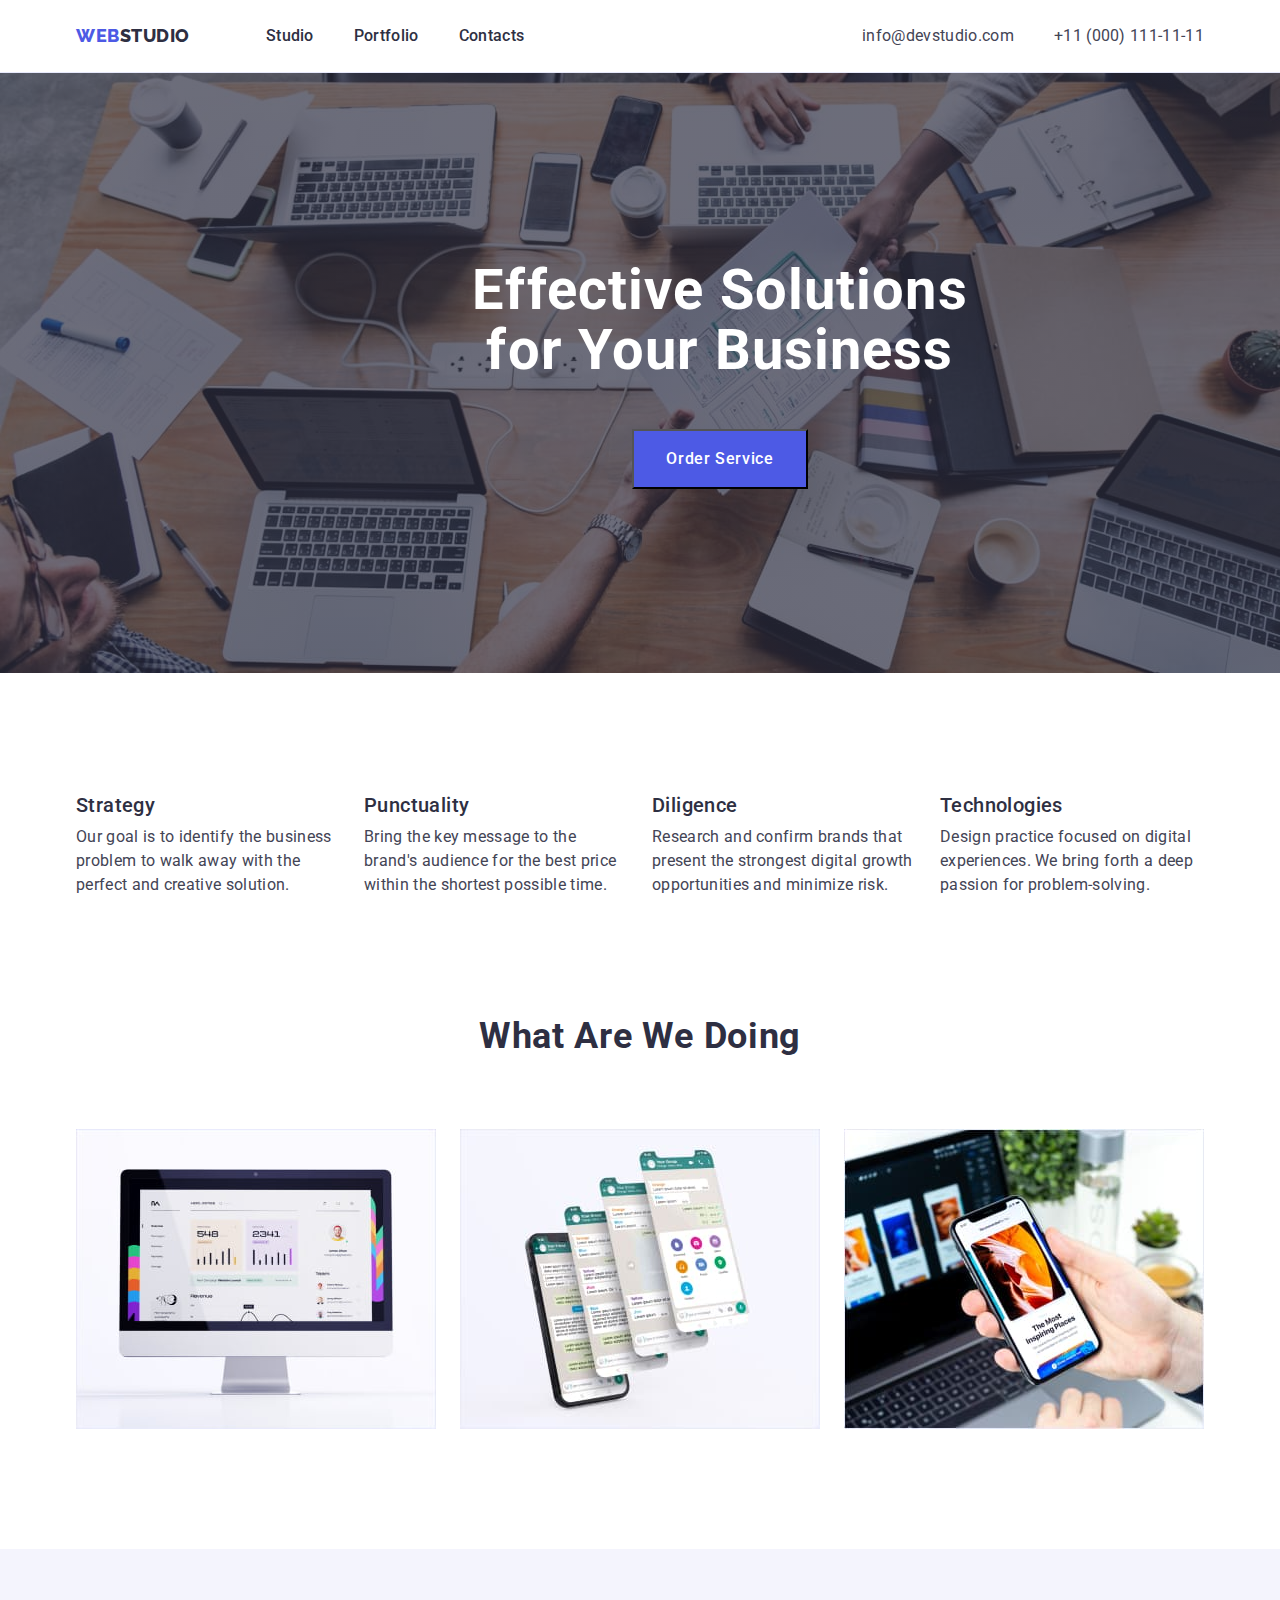
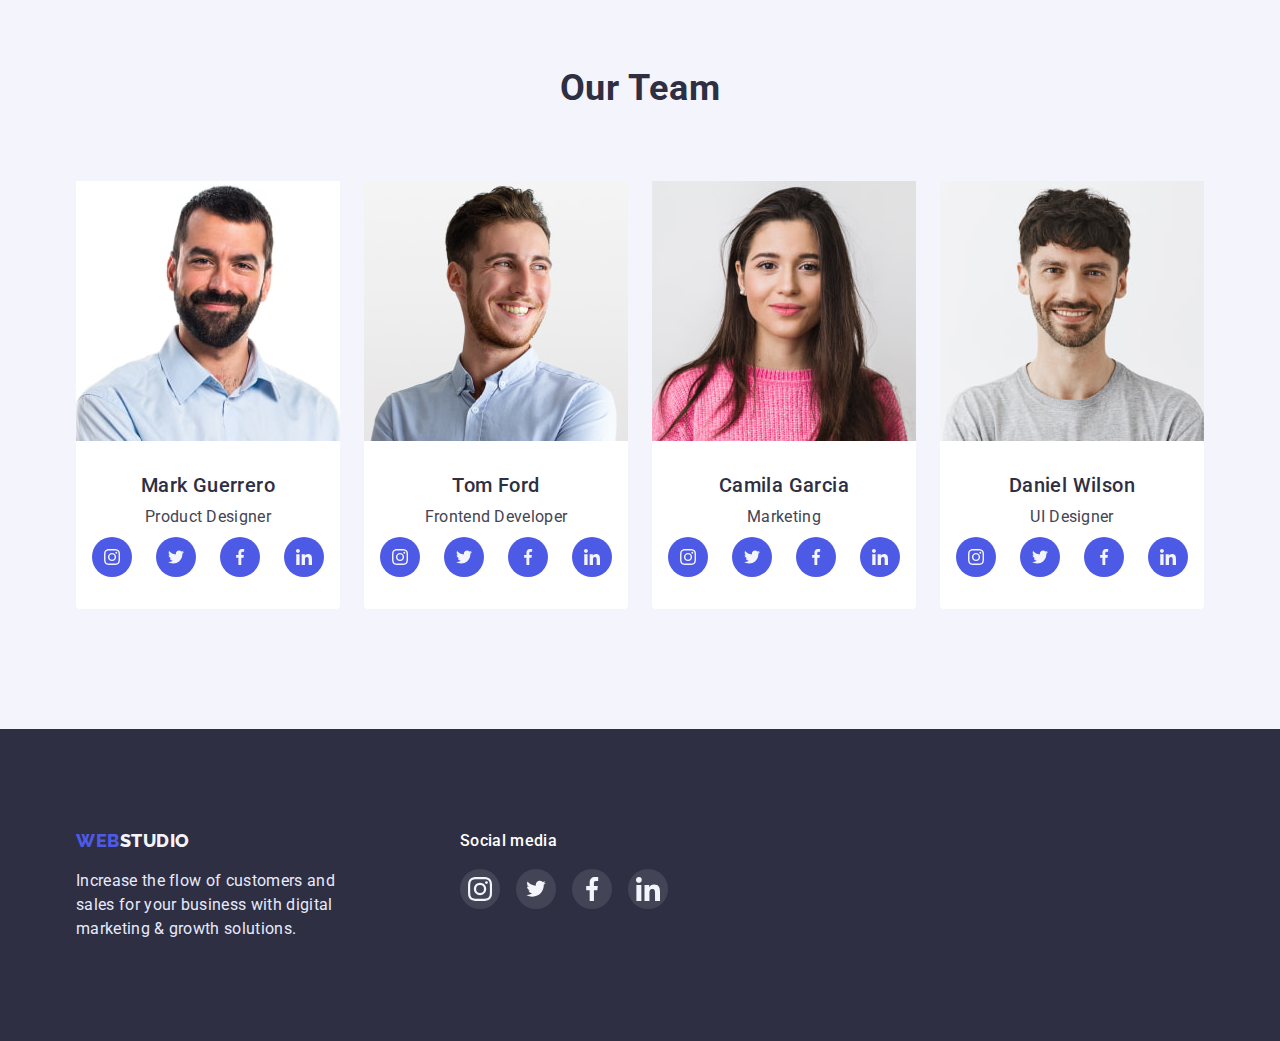
==== index.html @ 703522b2 "Social networks are made" ====
<!DOCTYPE html>
<html lang="en">
<head>
    <meta charset="UTF-8">
    <meta http-equiv="X-UA-Compatible" content="IE=edge">
    <meta name="viewport" content="width=device-width, initial-scale=1.0">
    <title>Web Studio </title>
    <link rel="preconnect" href="https://fonts.googleapis.com">
    <link rel="preconnect" href="https://fonts.gstatic.com" crossorigin>
    <link href="https://fonts.googleapis.com/css2?family=Montserrat:wght@400;700&family=Raleway:wght@800&family=Roboto:wght@400;500;700;900&display=swap" rel="stylesheet">
    <link rel="stylesheet" href="https://cdn.jsdelivr.net/npm/modern-normalize@1.1.0/modern-normalize.min.css">
    <link rel="stylesheet" href="./css/styles.css">
</head>
<body>
    <header class="top-header">
        <div class="container header-container">
        <nav class="top-nav">
        <a class="logo link" href="./index.html"> <span  class="accent">Web</span>Studio</a>
        <ul class="menu list">
            <li class="menu-iten"> <a class="menu-link link" href="./index.html">Studio</a> </li>
            <li class="menu-iten"> <a class="menu-link link" href="./portfolio.html">Portfolio</a> </li>
            <li class="menu-iten"> <a class="menu-link link" href="#">Contacts</a> </li>
        </ul>
       </nav> 
       <address class="contacts">
        <ul class="list contact-list">
            <li class="contact-iten"> <a class="contact-mail link" href="mailto:info@devstudio.com"> info@devstudio.com </a> </li>
            <li class="contact-iten"> <a class="contact-tel link" href="tel:+110001111111"> +11 (000) 111-11-11 </a> </li>
        </ul>
       </address>
       </div>
        
    </header>
    <main>
        <section class="hero">
            <div class="container">
              <h1 class="hero-title"> Effective Solutions for Your Business</h1>
              <button class="hero-button" type="button"> Order Service </button>
            </div>
            
        </section>

        <!-- Якості -->
        <section class="attribute">
            <div class="container">
                <h2 class="visually-hidden title-attribute">Оur Features</h2>
                <ul class="list attribute-list">
                <li class="attribute-iten">
                    <h3 class="title-qualities">Strategy</h3>
                    <p class="description">Our goal is to identify the business problem to walk away with the perfect and creative solution.
                    </p>
                </li>
                <li class="attribute-iten">
                    <h3 class="title-qualities">Punctuality</h3>
                    <p class="description"> Bring the key message to the brand's audience for the best price within the shortest possible time. 
                    </p>
                </li>
                <li class="attribute-iten">
                    <h3 class="title-qualities">Diligence</h3>
                    <p class="description">Research and confirm brands that present the strongest digital growth opportunities and minimize risk. 
                    </p>
                </li>
                <li class="attribute-iten">
                    <h3 class="title-qualities">Technologies</h3>
                    <p class="description">Design practice focused on digital experiences. We bring forth a deep passion for problem-solving. 
                    </p>
                </li>
                </ul> 
            </div>
            
        </section>
        <!-- Приклади робіт -->
        <section class="section">
            <div class="container">
                <h2 class="title-project-team ">What are we doing</h2>
                <ul class="list projects-list">
                  <li class="projects-list-iten">
                    <img src="./images/monitor.jpg" width="360" alt="Versions for computers"> 
                  </li>
                  <li class="projects-list-iten"> 
                    <img src="./images/applications.jpg" width="360" alt="Versions for applications">
                  </li>
                  <li class="projects-list-iten">
                    <img src="./images/phone.jpg" width="360" alt="Versions for mobile phones">
                  </li>
                </ul>
            </div>
        </section>
        <!-- Команда працівників -->
        <section class="our-team section">
            <div class="container">
                <h2 class="title-project-team">Our Team</h2>
                <ul class="list tem-list">
                    <li class="tem-item">
                        <img src="./images/mark.jpg" width="264" alt="Mark worker">
                        <div class="our-team-list">
                        <h3 class="title-qualities">Mark Guerrero</h3>
                        <p class="subtitle"> Product Designer </p>
                        <ul class="tem-soc-list list">
                            <li class="tem-soc-item">
                                <a  href="" class="tem-soc-link link">
                                    <svg class="tem-soc-icon" widht="16" height="16">
                                        <use href="./images/icons-sprite.svg.svg#icon-instagram-2"></use>
                                    </svg>
                                </a></li>
                            <li class="tem-soc-item">
                                <a  href="" class="tem-soc-link link">
                                    <svg class="tem-soc-icon" widht="16" height="16">
                                        <use href="./images/icons-sprite.svg.svg#icon-twitter-1"></use>
                                    </svg>
                                </a></li>
                            <li class="tem-soc-item">
                                <a  href="" class="tem-soc-link link">
                                    <svg class="tem-soc-icon" widht="16" height="16">
                                        <use href="./images/icons-sprite.svg.svg#icon-facebook-1"></use>
                                    </svg>
                                </a></li>
                            <li class="tem-soc-item">
                                <a  href="" class="tem-soc-link link">
                                    <svg class="tem-soc-icon "widht="16" height="16">
                                        <use href="./images/icons-sprite.svg.svg#icon-linkedin-1"></use>
                                    </svg>
                                </a></li>
                        </ul>
                        </div>
                    </li>
                    <li class="tem-item">
                         <img src="./images/tom.jpg" width="264" alt="Tom worker">
                         <div class="our-team-list">
                         <h3 class="title-qualities">Tom Ford</h3>
                         <p class="subtitle">Frontend Developer</p>
                         <ul class="tem-soc-list list">
                            <li class="tem-soc-item">
                                <a  href="" class="tem-soc-link link">
                                    <svg class="tem-soc-icon" widht="16" height="16">
                                        <use href="./images/icons-sprite.svg.svg#icon-instagram-2"></use>
                                    </svg>
                                </a></li>
                            <li class="tem-soc-item">
                                <a  href="" class="tem-soc-link link">
                                    <svg class="tem-soc-icon" widht="16" height="16">
                                        <use href="./images/icons-sprite.svg.svg#icon-twitter-1"></use>
                                    </svg>
                                </a></li>
                            <li class="tem-soc-item">
                                <a  href="" class="tem-soc-link link">
                                    <svg class="tem-soc-icon" widht="16" height="16">
                                        <use href="./images/icons-sprite.svg.svg#icon-facebook-1"></use>
                                    </svg>
                                </a></li>
                            <li class="tem-soc-item">
                                <a  href="" class="tem-soc-link link">
                                    <svg class="tem-soc-icon "widht="16" height="16">
                                        <use href="./images/icons-sprite.svg.svg#icon-linkedin-1"></use>
                                    </svg>
                                </a></li>
                         </ul>
                         </div>
                    </li>
                    <li class="tem-item">
                         <img src="./images/camila.jpg" width="264" alt="Camila worker">
                         <div class="our-team-list">
                         <h3 class="title-qualities">Camila Garcia</h3>
                         <p class="subtitle">Marketing</p>
                         <ul class="tem-soc-list list">
                            <li class="tem-soc-item">
                                <a  href="" class="tem-soc-link link">
                                    <svg class="tem-soc-icon" widht="16" height="16">
                                        <use href="./images/icons-sprite.svg.svg#icon-instagram-2"></use>
                                    </svg>
                                </a></li>
                            <li class="tem-soc-item">
                                <a  href="" class="tem-soc-link link">
                                    <svg class="tem-soc-icon" widht="16" height="16">
                                        <use href="./images/icons-sprite.svg.svg#icon-twitter-1"></use>
                                    </svg>
                                </a></li>
                            <li class="tem-soc-item">
                                <a  href="" class="tem-soc-link link">
                                    <svg class="tem-soc-icon" widht="16" height="16">
                                        <use href="./images/icons-sprite.svg.svg#icon-facebook-1"></use>
                                    </svg>
                                </a></li>
                            <li class="tem-soc-item">
                                <a  href="" class="tem-soc-link link">
                                    <svg class="tem-soc-icon "widht="16" height="16">
                                        <use href="./images/icons-sprite.svg.svg#icon-linkedin-1"></use>
                                    </svg>
                                </a></li>
                         </ul>
                         </div>
                    </li>
                    <li class="tem-item">
                         <img src="./images/daniel.jpg" width="264" alt="Daniel worker">
                         <div class="our-team-list">
                         <h3 class="title-qualities">Daniel Wilson</h3>
                         <p class="subtitle">UI Designer</p>
                         <ul class="tem-soc-list list">
                            <li class="tem-soc-item">
                                <a  href="" class="tem-soc-link link">
                                    <svg class="tem-soc-icon" widht="16" height="16">
                                        <use href="./images/icons-sprite.svg.svg#icon-instagram-2"></use>
                                    </svg>
                                </a></li>
                            <li class="tem-soc-item">
                                <a  href="" class="tem-soc-link link">
                                    <svg class="tem-soc-icon" widht="16" height="16">
                                        <use href="./images/icons-sprite.svg.svg#icon-twitter-1"></use>
                                    </svg>
                                </a></li>
                            <li class="tem-soc-item">
                                <a  href="" class="tem-soc-link link">
                                    <svg class="tem-soc-icon" widht="16" height="16">
                                        <use href="./images/icons-sprite.svg.svg#icon-facebook-1"></use>
                                    </svg>
                                </a></li>
                            <li class="tem-soc-item">
                                <a  href="" class="tem-soc-link link">
                                    <svg class="tem-soc-icon "widht="16" height="16">
                                        <use href="./images/icons-sprite.svg.svg#icon-linkedin-1"></use>
                                    </svg>
                                </a></li>
                         </ul>
                         </div>
                    </li>
                </ul>
            </div>
            
        </section>

    </main>

    <!-- Футер -->

    <footer class="footer">
        <div class="container footer-container">
            <div class="logo-footer-text">
                <a class="logo logo-footer link" href="./index.html"> <span  class="accent">Web</span>Studio</a>
                <p class="description footer-descriptions">Increase the flow of customers and sales for your business with digital marketing & growth solutions.
                </p>
            </div>
            <div class="soc-footer">
                <h3 class="soc-tittle">Social media</h3>
                <ul class="footer-soc-list list">
                    <li class="foter-soc-item">
                        <a href="" class="footer-soc-link link">
                                <svg class="footer-soc-icon" widht="24" height="24">
                                    <use href="./images/icons-sprite.svg.svg#icon-instagram-2"></use>
                                </svg>
                        </a>
                    </li>
                    <li class="foter-soc-item">
                        <a href="" class="footer-soc-link link">
                                <svg class="footer-soc-icon" widht="24" height="19.5">
                                    <use href="./images/icons-sprite.svg.svg#icon-twitter-1"></use>
                                </svg>
                        </a>
                    </li>
                    <li class="foter-soc-item">
                        <a href="" class="footer-soc-link link">
                            <svg class="footer-soc-icon" widht="12" height="24">
                                    <use href="./images/icons-sprite.svg.svg#icon-facebook-1"></use>
                            </svg>
                        </a>
                    </li>
                    <li class="foter-soc-item">
                        <a href="" class="footer-soc-link link">
                            <svg class="footer-soc-icon "widht="24" height="24">
                                    <use href="./images/icons-sprite.svg.svg#icon-linkedin-1"></use>
                            </svg>
                        </a>
                    </li>
                </ul>
            </div>
        </div>
    </footer>


</body>
</html>
---- css/styles.css ----
:root {
  --accent-color: #404BBF; 
  --primery-text-color: #2E2F42;
  --secondary-tex-color: #434455;
}
h1,h2,h3,h4,h5,h6,p {
  margin-top: 0;
  margin-bottom: 0;
}
ul {
  margin-top: 0;
  margin-bottom: 0;
  padding-left: 0;
}
img {
  display: block;
}
.container {
  width: 1158px;
  margin-left: auto ;
  margin-right: auto;
  padding-left: 15px;
  padding-right: 15px;
}
.section {
    padding-top: 120px;
    padding-bottom: 120px;
  }

/* ==============================HEADER==================== */
body {
  font-family: 'Roboto' , sans-serif;
  font-size: 16px;
}
.top-header {
  padding-top: 24px;
  padding-bottom: 24px;
  border-bottom: 1px solid #E7E9FC;
}
.header-container {
  display:flex;
  align-items: center;

}
.top-nav {
  display: flex;
  align-items: center;
}
.menu {
  display: flex;
  align-items: center;
}

.logo {
    font-family: 'Raleway' , sans-serif;
    font-weight: 800;
    font-size: 18px;
    line-height: 1.33;
    letter-spacing: 0.03em;
    text-transform: uppercase;
    color: #2E2F42;
    margin-right: 76px;
}
.accent {
    color: #4D5AE5;
}

.list {
    list-style: none;
}
.link {
    text-decoration: none;
}
.menu-link {
    font-weight: 500;
    line-height: 1.5;
    letter-spacing: 0.02em;
    color: var(--primery-text-color);
}
.menu-link:hover,
.menu-link:focus {
    color: var(--accent-color);
}

.menu-iten:not(:last-child) {
margin-right: 40px;
}
.contacts {
  font-style: normal;
  margin-left: auto;
}
.contact-list {
  display: flex;
}
.contact-mail {
    line-height: 1.5;
    letter-spacing: 0.02em;
    color: var(--secondary-tex-color);
}
.contact-iten:not(:last-child){
  margin-right: 40px;
}

.contact-mail:hover,
.contact-mail:focus {
    color: var(--accent-color);
}
.contact-tel {
    line-height: 1.5;
    letter-spacing: 0.02em;
    color: var(--secondary-tex-color);
}
/* ========================================HERO========================== */

.hero {
    background-image: linear-gradient(rgba(46, 47, 66, 0.7),
    rgba(46, 47, 66, 0.7)), url(../images/hero-bg.jpg);
    width: 1440px;
    height: 600px;
    background-color:#2E2F42;
    text-align: center;
    padding-top: 188px;
    padding-bottom: 188px;
    margin-left: auto ;
    margin-right: auto;
}

.hero-title {
    max-width:500px;
    margin-left: auto;
    margin-right: auto;
    font-weight: 700;
    font-size: 56px;
    line-height: 1.07;
    text-align: center;
    letter-spacing: 0.02em;
    color: #FFFFFF;
    
}
.hero-button {
    min-width: 169px;
    padding-top: 16px;
    padding-bottom: 16px;
    padding-left: 32px;
    padding-right: 32px;
    font-family: 'Roboto' , sans-serif;
    font-weight: 500;
    font-size: 16px;
    line-height: 1.5;    
    letter-spacing: 0.04em;
    color: #FFFFFF;
    background-color: #4D5AE5;
    cursor: pointer ;
    margin-top: 48px;
    
}
.hero-button:hover,
.hero-button:focus {
    background-color: var(--accent-color);
}
/* =================================KOMPONENTS======================= */
.visually-hidden {
    position: absolute;
      white-space: nowrap;
      width: 1px;
      height: 1px;
      overflow: hidden;
      border: 0;
      padding: 0;
      clip: rect(0 0 0 0);
      clip-path: inset(50%);
    margin: -1px;
  }
  .attribute {
    padding-top: 120px;
  }
  .attribute-iten {
      flex-basis: calc((100% - 3*24px)/3); 
  }
  .attribute-list {
    display: flex;
    gap: 24px;
  }
  .title-qualities {
    font-weight: 500;
    font-size: 20px;
    line-height: 1.2;
    letter-spacing: 0.02em;
    color: var(--primery-text-color);
    margin-bottom: 8px;  
  }
  .description {
    line-height: 1.5;
    letter-spacing: 0.02em;
    color: var(--secondary-tex-color);
  }
  .projects-list {
    display: flex;
    flex-wrap: wrap;
    gap: 24px;
    row-gap: 48px;  
  }
  .projects-list-iten {
    flex-basis: calc((100% - 2*24px)/3); 
  }
  .our-team {
    background-color:  #F4F4FD;
  }
  .tem-item {
    flex-basis: calc((100% - 3*24px)/4); 
  }
  .tem-list {
    text-align: center;
    display: flex;
    flex-wrap: wrap;
    gap: 24px;
  }
  .our-team-list {
    border-radius: 0px 0px 4px 4px;
    background-color: #FFFFFF;
    display: flex;
    flex-direction: column;
    padding: 32px 16px;
  }
  .tem-soc-list {
    display: flex;
    justify-content:space-between ;
    gap: 24px;
    margin-top: 8px;
  }
  
  .tem-soc-item {
    width: 40px;
    height: 40px;
    
  }
  .tem-soc-link {
    width: 100%;
    height: 100%;
    display: block;
    border-radius: 50%;
    background-color: #4D5AE5;
    display: flex;
    align-items: center;
    justify-content: center;
  }
  .tem-soc-link:hover, 
  .tem-soc-link:focus {
    background-color: #404BBF;;
  }
  .tem-soc-icon {
    fill: #F4F4FD;
  }

  .title-project-team {
    font-weight: 700;
    font-size: 36px;
    line-height: 1.11;
    text-align: center;
    letter-spacing: 0.02em;
    text-transform: capitalize;
    color: var(--primery-text-color);
    margin-bottom: 72px;
  }
  .projects {
    padding-top: 96px;
    padding-bottom: 120px;
  }
  
  .filter-buttons {
    
    display: flex;
    flex-direction: row;
    justify-content: center;
    align-items: center;
    margin-bottom: 72px;
    
  }
  .filter-button {
    font-family: 'Roboto' , sans-serif;
    font-weight: 500;
    font-size: 16px;
    line-height: 1.5;
    letter-spacing: 0.04em;
    color: #4D5AE5;
    background-color: #F4F4FD;
    cursor: pointer;
    border-radius: 4px;
    padding-left: 24px;
    padding-right: 24px;
    padding-top: 12px;
    padding-bottom: 12px;
    border: 1px solid #E7E9FC;
  }
  
  .filter-button:hover,
  .filter-button:focus {
    background-color: var(--accent-color);
    color: #FFFFFF;
  }
  .filter-buttons-iten {
    margin-right: 24px;
  }
  .project-classification {
    background: #FFFFFF;
    border: 1px solid #E7E9FC;
    border-top-style: none;
    padding: 32px 16px;
  }
 
  .subtitle {
    line-height: 1.5;
    letter-spacing: 0.02em;
    color: var(--secondary-tex-color);
    
  }
  /* ============================FOOTER========================= */
  .footer {
    padding-top: 100px;
    padding-bottom: 100px;
    background-color: #2E2F42;
  }
  .logo-footer {
    color: #F4F4FD;
    margin-right: 0;
  }
  
  .footer-descriptions {
    width: 264px;
    margin-top: 16px;
    color: #E7E9FC;
  }
  .footer-container {
    display: flex;
    gap: 120px;
  }
.soc-tittle {
    font-weight: 500;
    font-size: 16px;
    line-height: 1.5;
    letter-spacing: 0.02em;
    color: #FFFFFF;
    margin-bottom: 16px;
}
.footer-soc-list {
    display: flex;
    justify-content:space-between ;
    gap: 16px;

}
.foter-soc-item {
    width: 40px;
    height: 40px;
}
.footer-soc-link {
    width: 100%;
    height: 100%;
    display: block;
    border-radius: 50%;
    background-color: rgba(255, 255, 255, 0.1);
    display: flex;
    align-items: center;
    justify-content: center;
  }
  .footer-soc-link:hover, 
  .footer-soc-link:focus {
    background-color: #31D0AA;
  }
  .footer-soc-link {
    fill: #F4F4FD;
  }
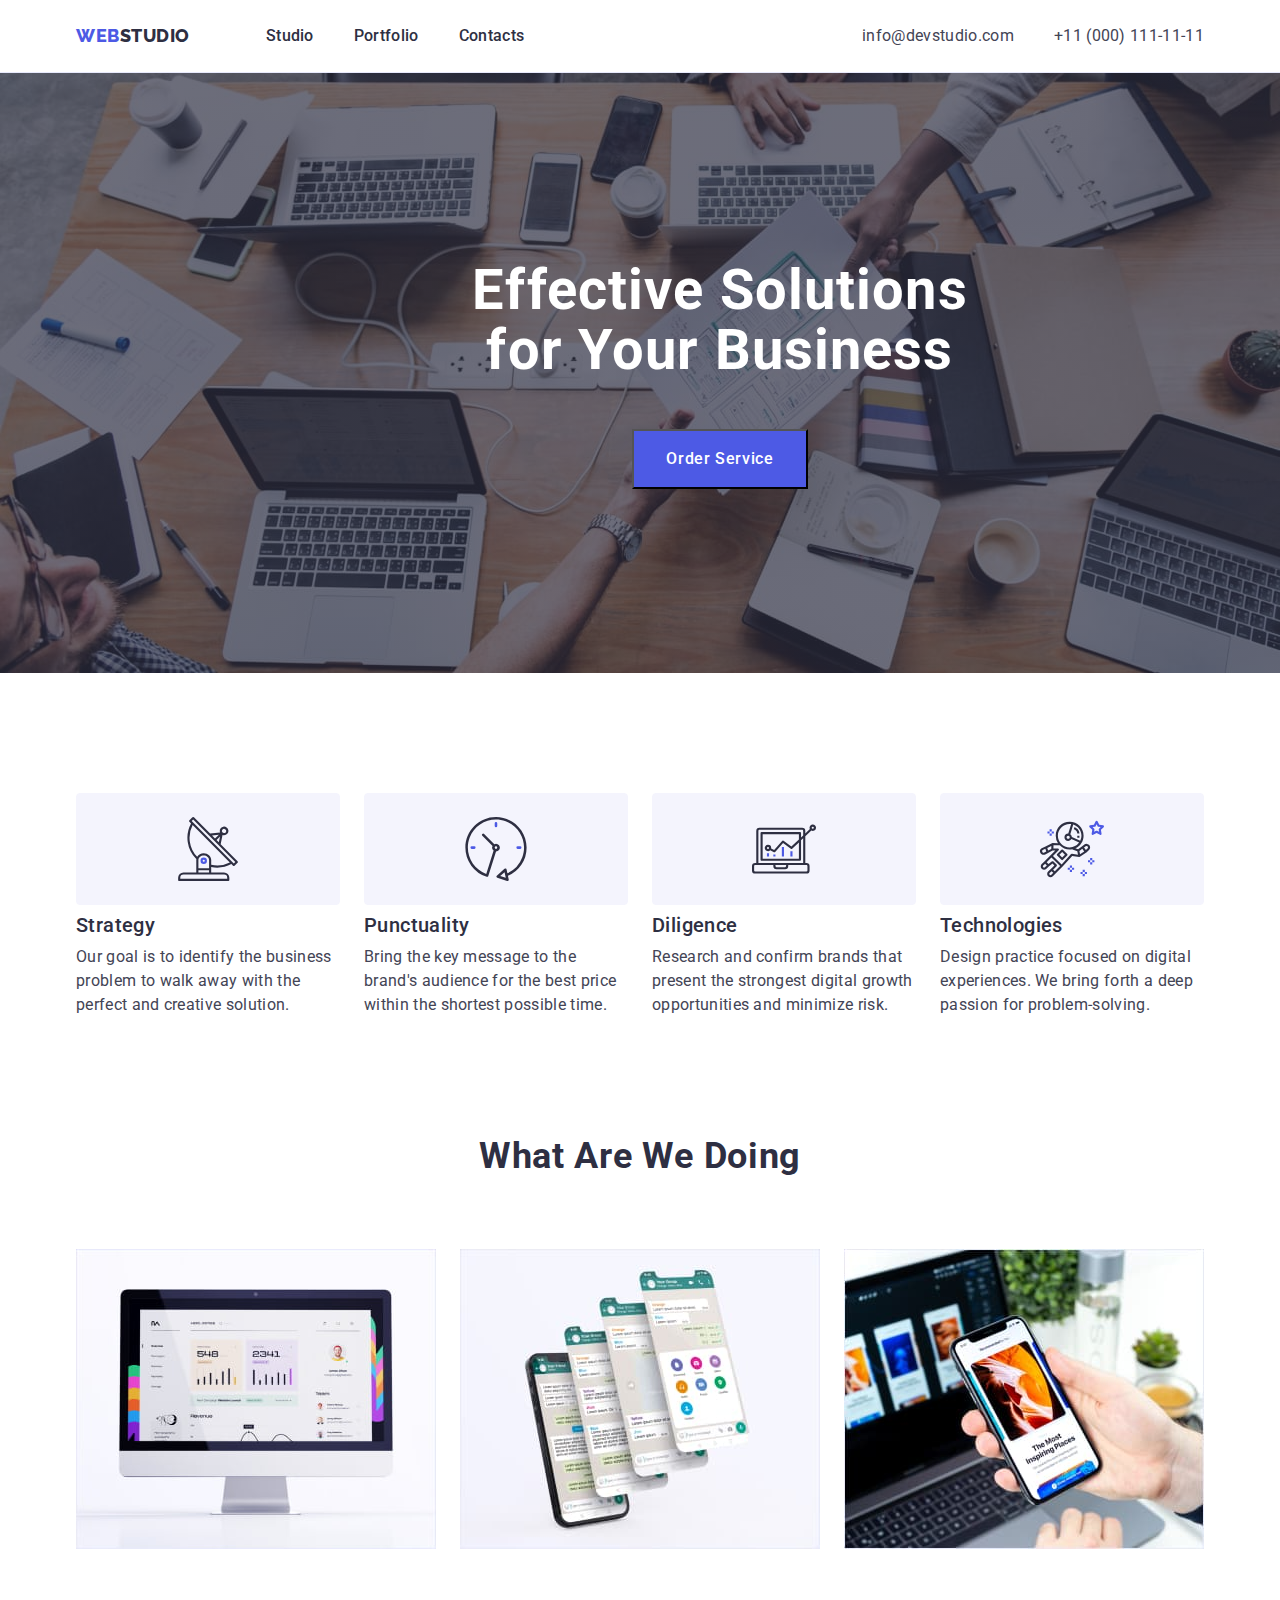
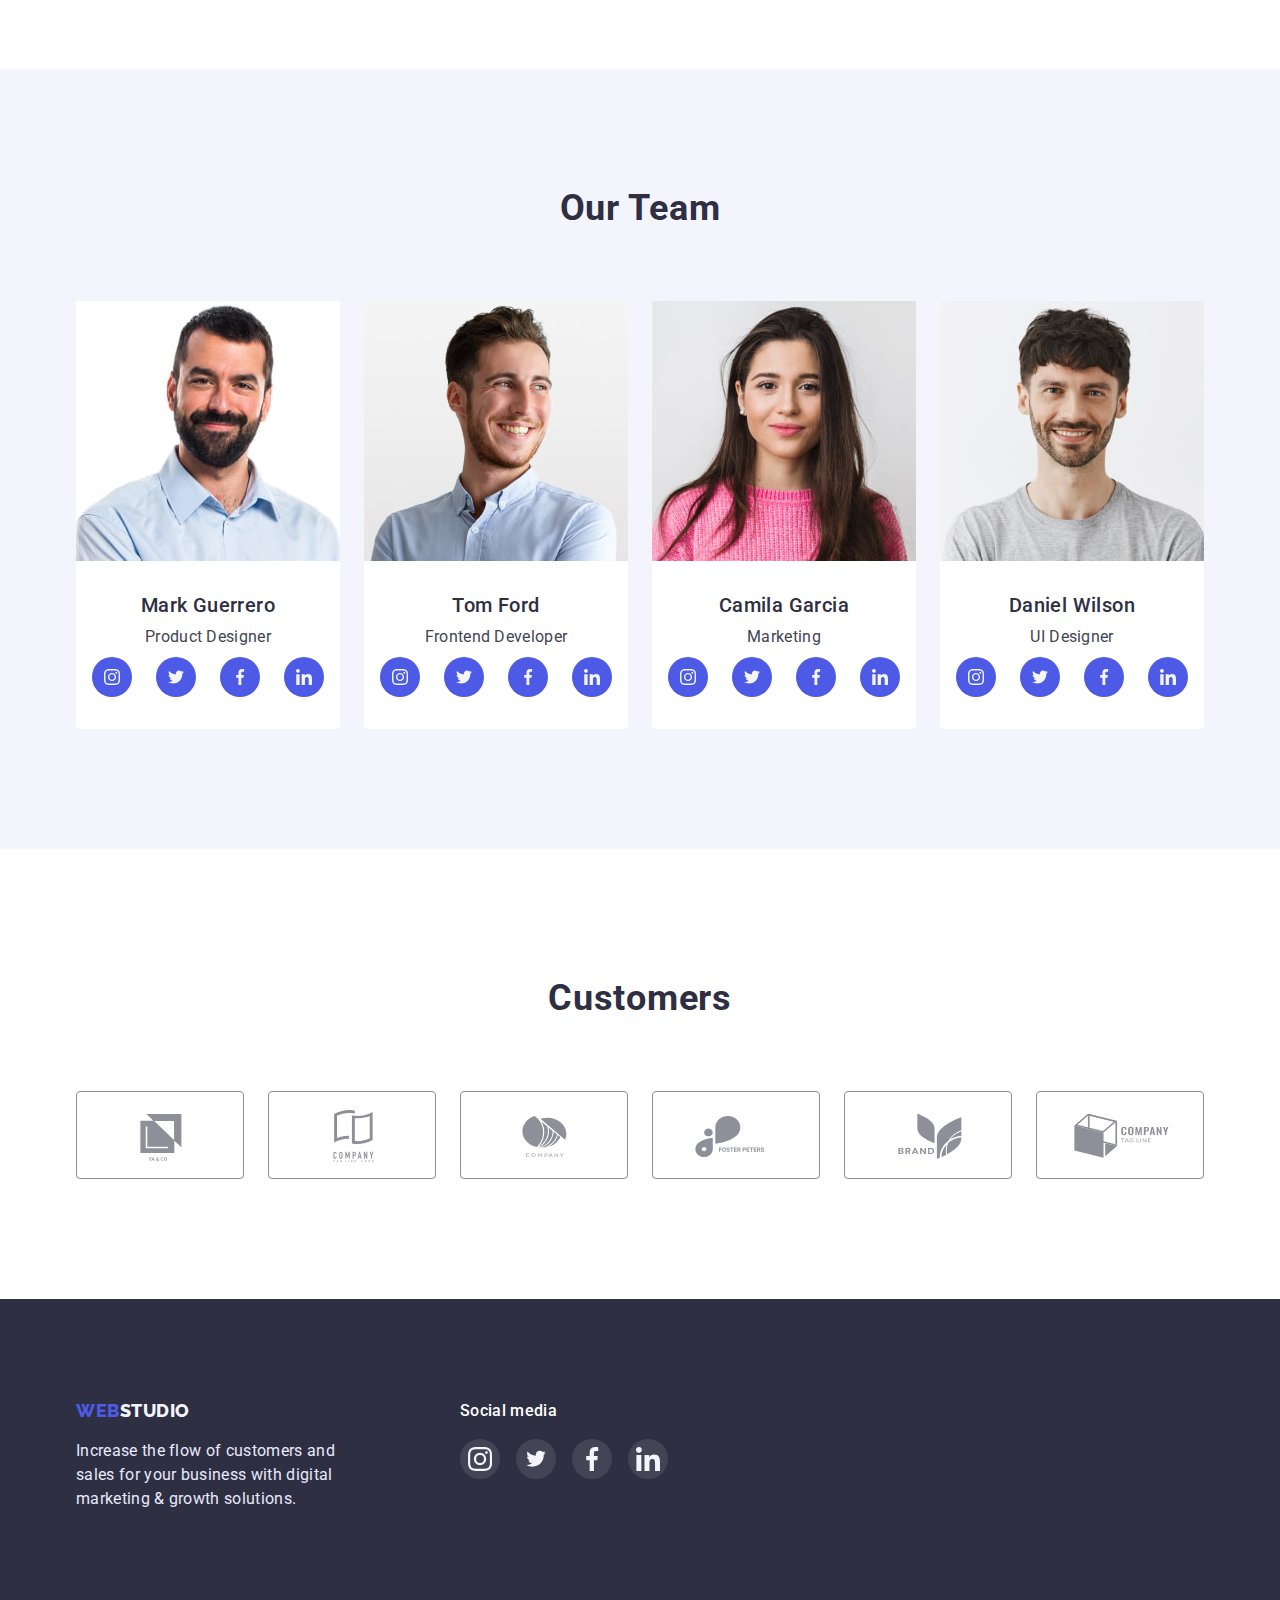
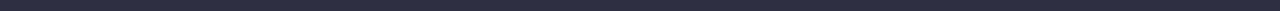
==== commit 70a92997: "Made the first page" ====
--- a/index.html
+++ b/index.html
@@ -43,6 +43,28 @@
         <!-- Якості -->
         <section class="attribute">
             <div class="container">
+                <ul class="attribute-icon-list list">
+                    <li class="attribute-icon-iten">
+                            <svg class="attribute-icon" widht="60" height="64">
+                                    <use href="./images/icons-sprite.svg.svg#icon-antenna-1"></use>
+                            </svg>
+                    </li>
+                    <li class="attribute-icon-iten">
+                        <svg class="attribute-icon" widht="64" height="64">
+                            <use href="./images/icons-sprite.svg.svg#icon-clock-1"></use>
+                        </svg>
+                    </li>
+                    <li class="attribute-icon-iten">
+                        <svg class="attribute-icon" widht="64" height="64">
+                            <use href="./images/icons-sprite.svg.svg#icon-diagram-1"></use>
+                        </svg>
+                    </li>
+                    <li class="attribute-icon-iten">
+                        <svg class="attribute-icon" widht="64" height="64">
+                            <use href="./images/icons-sprite.svg.svg#icon-astronaut-1"></use>
+                        </svg>
+                    </li>
+                </ul>
                 <h2 class="visually-hidden title-attribute">Оur Features</h2>
                 <ul class="list attribute-list">
                 <li class="attribute-iten">
@@ -228,6 +250,59 @@
             
         </section>
 
+        <!-- --Customers-- -->
+        <section class="customers">
+                <div class="container">
+                    <h2 class="customers-title">Customers</h2>
+                    <ul class="customers-list list">
+                        <li class="customers-item">
+                            <a href="" class="customers-link link">
+                                <svg class="customers-icon" widht="104" height="56">
+                                        <use href="./images/icons-sprite.svg.svg#icon-Logo"></use>
+                                </svg>
+                            </a>
+                        </li>
+                        <li class="customers-item">
+                            <a href="" class="customers-link link">
+                                <svg class="customers-icon" widht="104" height="56">
+                                    <use href="./images/icons-sprite.svg.svg#icon-Logo-1"></use>
+                                </svg>
+                            </a>
+                        </li>
+                        <li class="customers-item">
+                            <a href="" class="customers-link link">
+                                <svg class="customers-icon" widht="104" height="56">
+                                    <use href="./images/icons-sprite.svg.svg#icon-Logo-2"></use>
+                                </svg>
+                            </a>
+                        </li>
+                        <li class="customers-item">
+                            <a href="" class="customers-link link">
+                                <svg class="customers-icon" widht="104" height="56">
+                                    <use href="./images/icons-sprite.svg.svg#icon-Logo-3"></use>
+                                </svg>
+                            </a>
+                        </li>
+                        <li class="customers-item">
+                            <a href="" class="customers-link link">
+                                <svg class="customers-icon" widht="104" height="56">
+                                    <use href="./images/icons-sprite.svg.svg#icon-Logo-4"></use>
+                                </svg>
+                            </a>
+                        </li>
+                        <li class="customers-item">
+                            <a href="" class="customers-link link">
+                                <svg class="customers-icon" widht="104" height="56">
+                                    <use href="./images/icons-sprite.svg.svg#icon-Logo-5"></use>
+                                </svg>
+                            </a>
+                        </li>
+                    </ul>
+
+                </div>
+
+        </section>
+
     </main>
 
     <!-- Футер -->
--- a/css/styles.css
+++ b/css/styles.css
@@ -171,6 +171,33 @@
       clip-path: inset(50%);
     margin: -1px;
   }
+  .attribute-icon-list {
+    display: flex;
+    justify-content:space-between;
+    gap: 24px;
+    margin-bottom: 8px;
+
+  }
+  .attribute-icon-iten {
+    width: 264px; 
+    height: 112px;
+    display: flex;
+    align-items: center;
+    justify-content: center;
+    background: #F4F4FD;
+    border: 1px solid #F4F4FD;
+    border-radius: 4px;
+
+  }
+  .attribute-icon-iten:hover,
+  .attribute-icon-iten:focus {
+    border-color: #4D5AE5;
+  }
+  
+  .attribute-icon {
+    fill: #2e2f42;
+  }
+
   .attribute {
     padding-top: 120px;
   }
@@ -314,6 +341,60 @@
     color: var(--secondary-tex-color);
     
   }
+  /* ===============================Customers======================= */
+
+  .customers-title {
+    font-weight: 700;
+    font-size: 36px;
+    line-height: 1.11;
+    text-align: center;
+    letter-spacing: 0.02em;
+    text-transform: capitalize;
+    color: #2E2F42;
+    padding-top: 130px;
+    margin-bottom: 72px;
+  }
+  .customers-list {
+    display: flex;
+    gap: 24px;
+    justify-content: space-between;
+    padding-bottom: 120px;
+  }
+  .customers-item {
+    flex-basis: calc((100% - 5*24px)/6);
+    height: 88px;
+    display: flex;
+    align-items: center;
+    justify-content: center;
+    border: 1px solid #8E8F99;
+    border-radius: 4px;
+  }
+  .customers-item:hover,
+  .customers-item:focus {
+    border-color: #404BBF;
+  }
+  .customers-link {
+    width: 104px;
+    height: 56px;
+    
+    display: flex;
+    align-items: center;
+    justify-content: center;
+    
+  }
+  .customers-icon {
+    fill: currentColor;
+  }
+  .customers-link:is(:hover, :focus) {
+    border-color: #404BBF;
+    color: #404BBF;
+  }
+  /* .customers-link:is(:hover, :focus) .customers-icon {
+    fill: #404BBF;
+  } */
+
+ 
+  
   /* ============================FOOTER========================= */
   .footer {
     padding-top: 100px;
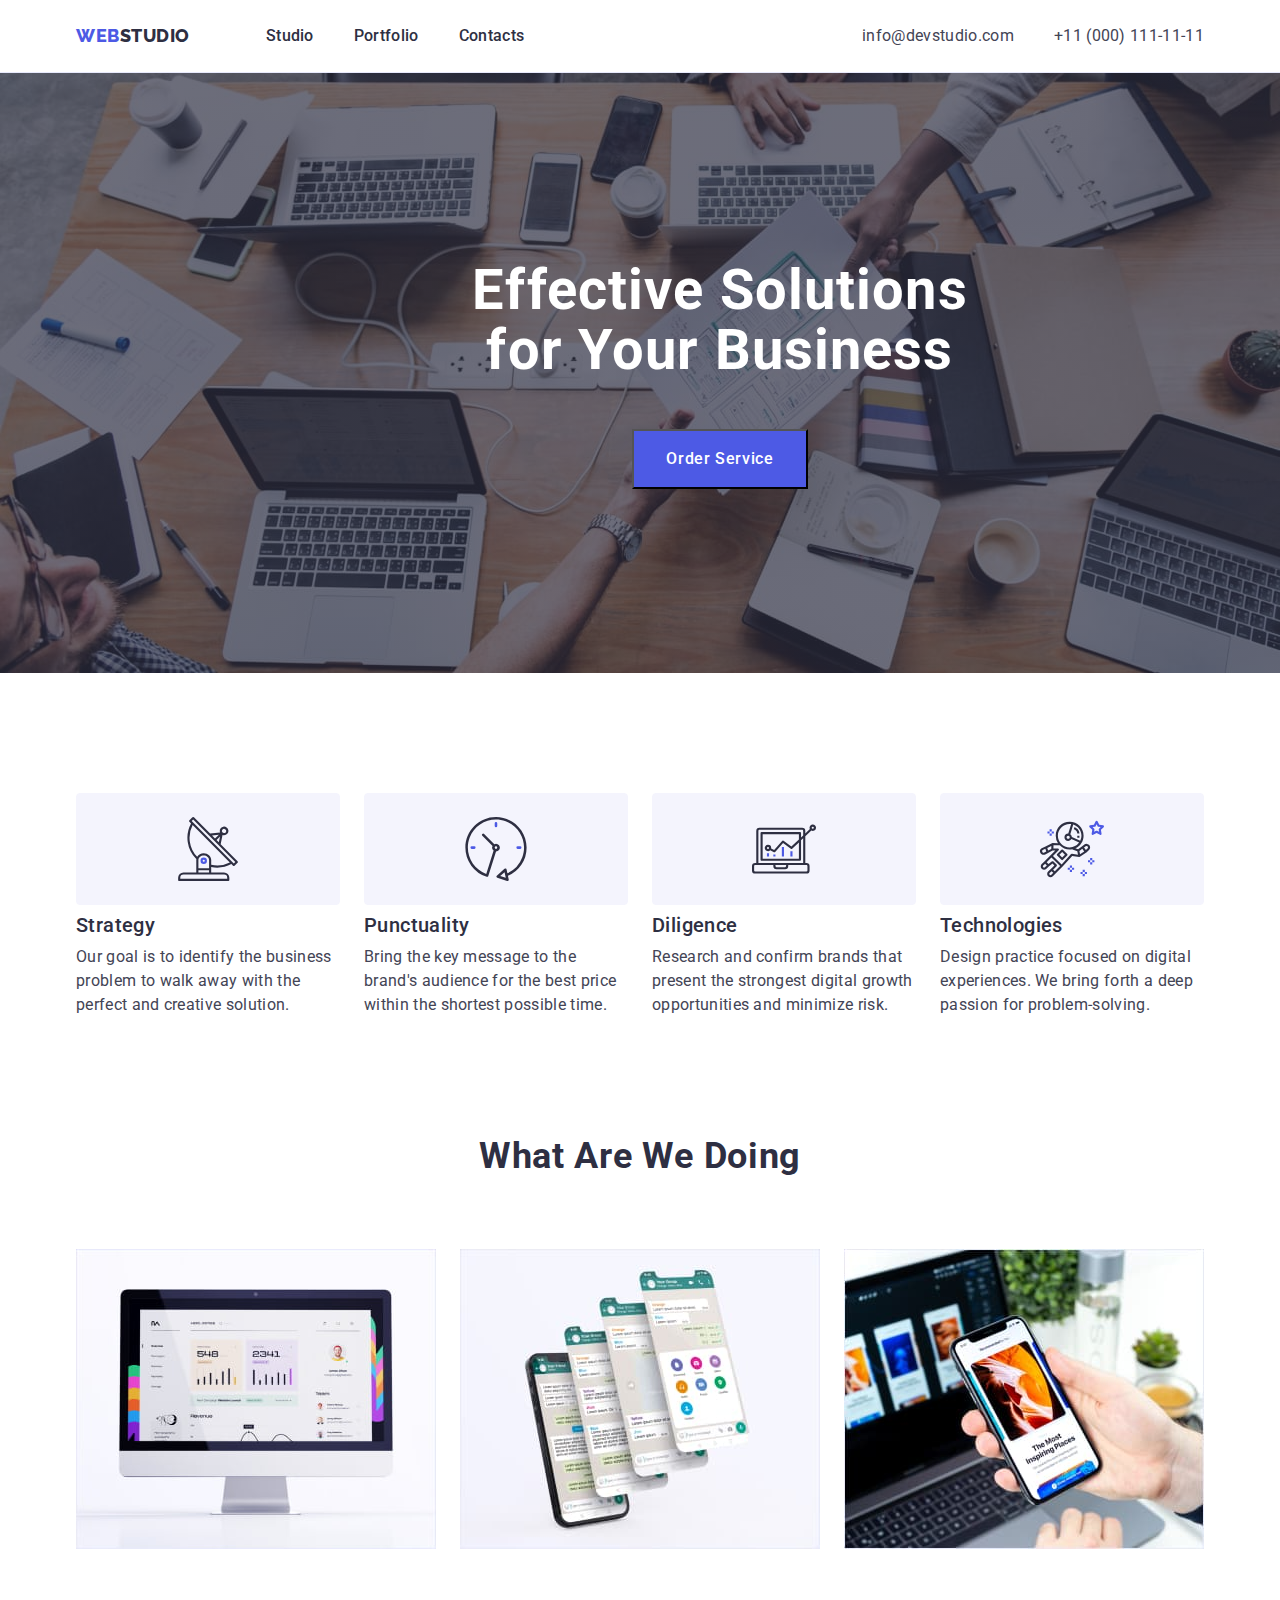
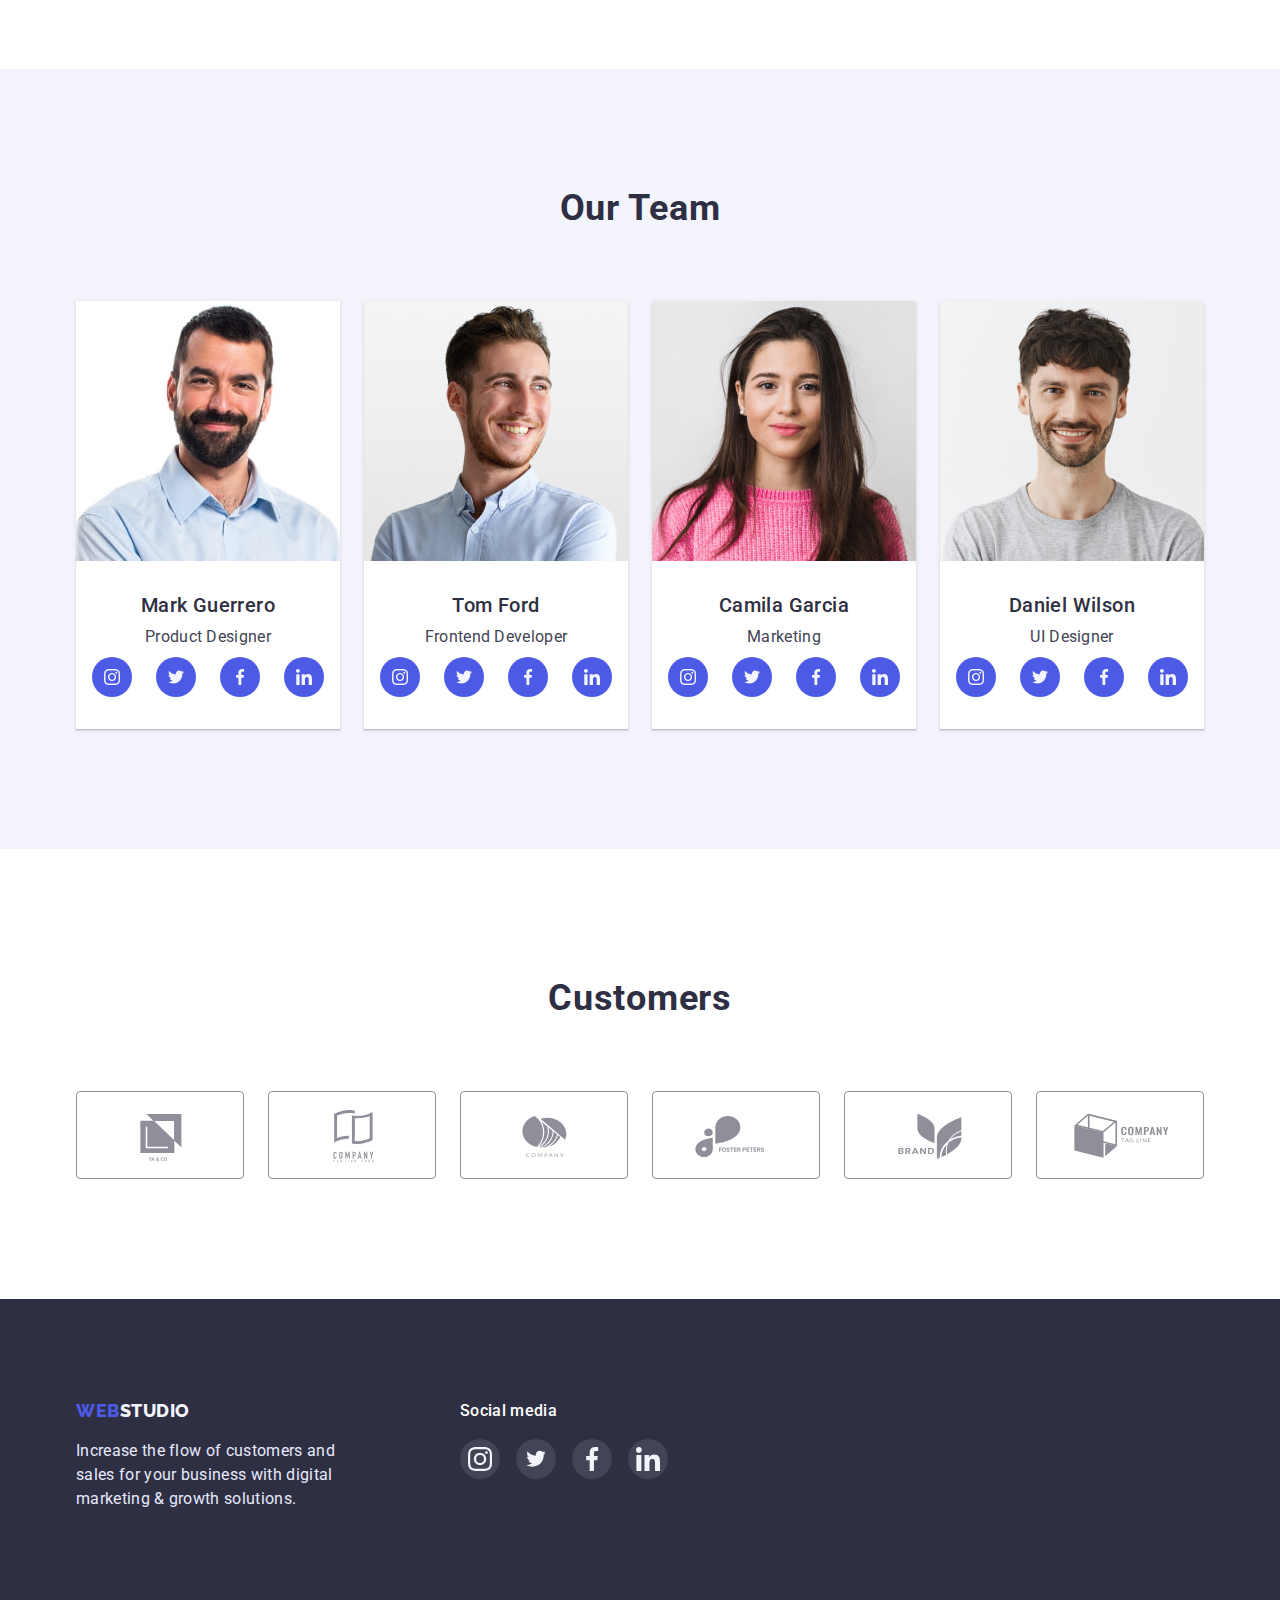
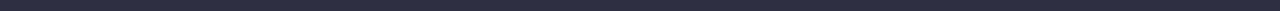
==== commit 0cf0d8b4: "Made the second page" ====
--- a/index.html
+++ b/index.html
@@ -46,22 +46,22 @@
                 <ul class="attribute-icon-list list">
                     <li class="attribute-icon-iten">
                             <svg class="attribute-icon" widht="60" height="64">
-                                    <use href="./images/icons-sprite.svg.svg#icon-antenna-1"></use>
+                                <use href="./images/symbol-defs-svg.svg#icon-antenna-1"></use>
                             </svg>
                     </li>
                     <li class="attribute-icon-iten">
                         <svg class="attribute-icon" widht="64" height="64">
-                            <use href="./images/icons-sprite.svg.svg#icon-clock-1"></use>
+                            <use href="./images/symbol-defs-svg.svg#icon-clock-1"></use>
                         </svg>
                     </li>
                     <li class="attribute-icon-iten">
                         <svg class="attribute-icon" widht="64" height="64">
-                            <use href="./images/icons-sprite.svg.svg#icon-diagram-1"></use>
+                            <use href="./images/symbol-defs-svg.svg#icon-diagram-1"></use>
                         </svg>
                     </li>
                     <li class="attribute-icon-iten">
                         <svg class="attribute-icon" widht="64" height="64">
-                            <use href="./images/icons-sprite.svg.svg#icon-astronaut-1"></use>
+                            <use href="./images/symbol-defs-svg.svg#icon-astronaut-1"></use>
                         </svg>
                     </li>
                 </ul>
@@ -122,25 +122,25 @@
                             <li class="tem-soc-item">
                                 <a  href="" class="tem-soc-link link">
                                     <svg class="tem-soc-icon" widht="16" height="16">
-                                        <use href="./images/icons-sprite.svg.svg#icon-instagram-2"></use>
-                                    </svg>
-                                </a></li>
-                            <li class="tem-soc-item">
-                                <a  href="" class="tem-soc-link link">
-                                    <svg class="tem-soc-icon" widht="16" height="16">
-                                        <use href="./images/icons-sprite.svg.svg#icon-twitter-1"></use>
-                                    </svg>
-                                </a></li>
-                            <li class="tem-soc-item">
-                                <a  href="" class="tem-soc-link link">
-                                    <svg class="tem-soc-icon" widht="16" height="16">
-                                        <use href="./images/icons-sprite.svg.svg#icon-facebook-1"></use>
+                                        <use href="./images/symbol-defs-svg.svg#icon-instagram-2"></use>
+                                    </svg>
+                                </a></li>
+                            <li class="tem-soc-item">
+                                <a  href="" class="tem-soc-link link">
+                                    <svg class="tem-soc-icon" widht="16" height="16">
+                                        <use href="./images/symbol-defs-svg.svg#icon-twitter-1"></use>
+                                    </svg>
+                                </a></li>
+                            <li class="tem-soc-item">
+                                <a  href="" class="tem-soc-link link">
+                                    <svg class="tem-soc-icon" widht="16" height="16">
+                                        <use href="./images/symbol-defs-svg.svg#icon-facebook-1"></use>
                                     </svg>
                                 </a></li>
                             <li class="tem-soc-item">
                                 <a  href="" class="tem-soc-link link">
                                     <svg class="tem-soc-icon "widht="16" height="16">
-                                        <use href="./images/icons-sprite.svg.svg#icon-linkedin-1"></use>
+                                        <use href="./images/symbol-defs-svg.svg#icon-linkedin-1"></use>
                                     </svg>
                                 </a></li>
                         </ul>
@@ -155,25 +155,25 @@
                             <li class="tem-soc-item">
                                 <a  href="" class="tem-soc-link link">
                                     <svg class="tem-soc-icon" widht="16" height="16">
-                                        <use href="./images/icons-sprite.svg.svg#icon-instagram-2"></use>
-                                    </svg>
-                                </a></li>
-                            <li class="tem-soc-item">
-                                <a  href="" class="tem-soc-link link">
-                                    <svg class="tem-soc-icon" widht="16" height="16">
-                                        <use href="./images/icons-sprite.svg.svg#icon-twitter-1"></use>
-                                    </svg>
-                                </a></li>
-                            <li class="tem-soc-item">
-                                <a  href="" class="tem-soc-link link">
-                                    <svg class="tem-soc-icon" widht="16" height="16">
-                                        <use href="./images/icons-sprite.svg.svg#icon-facebook-1"></use>
+                                        <use href="./images/symbol-defs-svg.svg#icon-instagram-2"></use>
+                                    </svg>
+                                </a></li>
+                            <li class="tem-soc-item">
+                                <a  href="" class="tem-soc-link link">
+                                    <svg class="tem-soc-icon" widht="16" height="16">
+                                        <use href="./images/symbol-defs-svg.svg#icon-twitter-1"></use>
+                                    </svg>
+                                </a></li>
+                            <li class="tem-soc-item">
+                                <a  href="" class="tem-soc-link link">
+                                    <svg class="tem-soc-icon" widht="16" height="16">
+                                        <use href="./images/symbol-defs-svg.svg#icon-facebook-1"></use>
                                     </svg>
                                 </a></li>
                             <li class="tem-soc-item">
                                 <a  href="" class="tem-soc-link link">
                                     <svg class="tem-soc-icon "widht="16" height="16">
-                                        <use href="./images/icons-sprite.svg.svg#icon-linkedin-1"></use>
+                                        <use href="./images/symbol-defs-svg.svg#icon-linkedin-1"></use>
                                     </svg>
                                 </a></li>
                          </ul>
@@ -188,25 +188,25 @@
                             <li class="tem-soc-item">
                                 <a  href="" class="tem-soc-link link">
                                     <svg class="tem-soc-icon" widht="16" height="16">
-                                        <use href="./images/icons-sprite.svg.svg#icon-instagram-2"></use>
-                                    </svg>
-                                </a></li>
-                            <li class="tem-soc-item">
-                                <a  href="" class="tem-soc-link link">
-                                    <svg class="tem-soc-icon" widht="16" height="16">
-                                        <use href="./images/icons-sprite.svg.svg#icon-twitter-1"></use>
-                                    </svg>
-                                </a></li>
-                            <li class="tem-soc-item">
-                                <a  href="" class="tem-soc-link link">
-                                    <svg class="tem-soc-icon" widht="16" height="16">
-                                        <use href="./images/icons-sprite.svg.svg#icon-facebook-1"></use>
+                                        <use href="./images/symbol-defs-svg.svg#icon-instagram-2"></use>
+                                    </svg>
+                                </a></li>
+                            <li class="tem-soc-item">
+                                <a  href="" class="tem-soc-link link">
+                                    <svg class="tem-soc-icon" widht="16" height="16">
+                                        <use href="./images/symbol-defs-svg.svg#icon-twitter-1"></use>
+                                    </svg>
+                                </a></li>
+                            <li class="tem-soc-item">
+                                <a  href="" class="tem-soc-link link">
+                                    <svg class="tem-soc-icon" widht="16" height="16">
+                                        <use href="./images/symbol-defs-svg.svg#icon-facebook-1"></use>
                                     </svg>
                                 </a></li>
                             <li class="tem-soc-item">
                                 <a  href="" class="tem-soc-link link">
                                     <svg class="tem-soc-icon "widht="16" height="16">
-                                        <use href="./images/icons-sprite.svg.svg#icon-linkedin-1"></use>
+                                        <use href="./images/symbol-defs-svg.svg#icon-linkedin-1"></use>
                                     </svg>
                                 </a></li>
                          </ul>
@@ -221,25 +221,25 @@
                             <li class="tem-soc-item">
                                 <a  href="" class="tem-soc-link link">
                                     <svg class="tem-soc-icon" widht="16" height="16">
-                                        <use href="./images/icons-sprite.svg.svg#icon-instagram-2"></use>
-                                    </svg>
-                                </a></li>
-                            <li class="tem-soc-item">
-                                <a  href="" class="tem-soc-link link">
-                                    <svg class="tem-soc-icon" widht="16" height="16">
-                                        <use href="./images/icons-sprite.svg.svg#icon-twitter-1"></use>
-                                    </svg>
-                                </a></li>
-                            <li class="tem-soc-item">
-                                <a  href="" class="tem-soc-link link">
-                                    <svg class="tem-soc-icon" widht="16" height="16">
-                                        <use href="./images/icons-sprite.svg.svg#icon-facebook-1"></use>
+                                        <use href="./images/symbol-defs-svg.svg#icon-instagram-2"></use>
+                                    </svg>
+                                </a></li>
+                            <li class="tem-soc-item">
+                                <a  href="" class="tem-soc-link link">
+                                    <svg class="tem-soc-icon" widht="16" height="16">
+                                        <use href="./images/symbol-defs-svg.svg#icon-twitter-1"></use>
+                                    </svg>
+                                </a></li>
+                            <li class="tem-soc-item">
+                                <a  href="" class="tem-soc-link link">
+                                    <svg class="tem-soc-icon" widht="16" height="16">
+                                        <use href="./images/symbol-defs-svg.svg#icon-facebook-1"></use>
                                     </svg>
                                 </a></li>
                             <li class="tem-soc-item">
                                 <a  href="" class="tem-soc-link link">
                                     <svg class="tem-soc-icon "widht="16" height="16">
-                                        <use href="./images/icons-sprite.svg.svg#icon-linkedin-1"></use>
+                                        <use href="./images/symbol-defs-svg.svg#icon-linkedin-1"></use>
                                     </svg>
                                 </a></li>
                          </ul>
@@ -258,42 +258,42 @@
                         <li class="customers-item">
                             <a href="" class="customers-link link">
                                 <svg class="customers-icon" widht="104" height="56">
-                                        <use href="./images/icons-sprite.svg.svg#icon-Logo"></use>
-                                </svg>
-                            </a>
-                        </li>
-                        <li class="customers-item">
-                            <a href="" class="customers-link link">
-                                <svg class="customers-icon" widht="104" height="56">
-                                    <use href="./images/icons-sprite.svg.svg#icon-Logo-1"></use>
-                                </svg>
-                            </a>
-                        </li>
-                        <li class="customers-item">
-                            <a href="" class="customers-link link">
-                                <svg class="customers-icon" widht="104" height="56">
-                                    <use href="./images/icons-sprite.svg.svg#icon-Logo-2"></use>
-                                </svg>
-                            </a>
-                        </li>
-                        <li class="customers-item">
-                            <a href="" class="customers-link link">
-                                <svg class="customers-icon" widht="104" height="56">
-                                    <use href="./images/icons-sprite.svg.svg#icon-Logo-3"></use>
-                                </svg>
-                            </a>
-                        </li>
-                        <li class="customers-item">
-                            <a href="" class="customers-link link">
-                                <svg class="customers-icon" widht="104" height="56">
-                                    <use href="./images/icons-sprite.svg.svg#icon-Logo-4"></use>
-                                </svg>
-                            </a>
-                        </li>
-                        <li class="customers-item">
-                            <a href="" class="customers-link link">
-                                <svg class="customers-icon" widht="104" height="56">
-                                    <use href="./images/icons-sprite.svg.svg#icon-Logo-5"></use>
+                                        <use href="./images/symbol-defs-svg.svg#icon-Logo"></use>
+                                </svg>
+                            </a>
+                        </li>
+                        <li class="customers-item">
+                            <a href="" class="customers-link link">
+                                <svg class="customers-icon" widht="104" height="56">
+                                    <use href="./images/symbol-defs-svg.svg#icon-Logo-1"></use>
+                                </svg>
+                            </a>
+                        </li>
+                        <li class="customers-item">
+                            <a href="" class="customers-link link">
+                                <svg class="customers-icon" widht="104" height="56">
+                                    <use href="./images/symbol-defs-svg.svg#icon-Logo-2"></use>
+                                </svg>
+                            </a>
+                        </li>
+                        <li class="customers-item">
+                            <a href="" class="customers-link link">
+                                <svg class="customers-icon" widht="104" height="56">
+                                    <use href="./images/symbol-defs-svg.svg#icon-Logo-3"></use>
+                                </svg>
+                            </a>
+                        </li>
+                        <li class="customers-item">
+                            <a href="" class="customers-link link">
+                                <svg class="customers-icon" widht="104" height="56">
+                                    <use href="./images/symbol-defs-svg.svg#icon-Logo-4"></use>
+                                </svg>
+                            </a>
+                        </li>
+                        <li class="customers-item">
+                            <a href="" class="customers-link link">
+                                <svg class="customers-icon" widht="104" height="56">
+                                    <use href="./images/symbol-defs-svg.svg#icon-Logo-5"></use>
                                 </svg>
                             </a>
                         </li>
@@ -320,28 +320,28 @@
                     <li class="foter-soc-item">
                         <a href="" class="footer-soc-link link">
                                 <svg class="footer-soc-icon" widht="24" height="24">
-                                    <use href="./images/icons-sprite.svg.svg#icon-instagram-2"></use>
+                                    <use href="./images/symbol-defs-svg.svg#icon-instagram-2"></use>
                                 </svg>
                         </a>
                     </li>
                     <li class="foter-soc-item">
                         <a href="" class="footer-soc-link link">
                                 <svg class="footer-soc-icon" widht="24" height="19.5">
-                                    <use href="./images/icons-sprite.svg.svg#icon-twitter-1"></use>
+                                    <use href="./images/symbol-defs-svg.svg#icon-twitter-1"></use>
                                 </svg>
                         </a>
                     </li>
                     <li class="foter-soc-item">
                         <a href="" class="footer-soc-link link">
                             <svg class="footer-soc-icon" widht="12" height="24">
-                                    <use href="./images/icons-sprite.svg.svg#icon-facebook-1"></use>
+                                    <use href="./images/symbol-defs-svg.svg#icon-facebook-1"></use>
                             </svg>
                         </a>
                     </li>
                     <li class="foter-soc-item">
                         <a href="" class="footer-soc-link link">
                             <svg class="footer-soc-icon "widht="24" height="24">
-                                    <use href="./images/icons-sprite.svg.svg#icon-linkedin-1"></use>
+                                    <use href="./images/symbol-defs-svg.svg#icon-linkedin-1"></use>
                             </svg>
                         </a>
                     </li>
--- a/css/styles.css
+++ b/css/styles.css
@@ -235,6 +235,7 @@
   }
   .tem-item {
     flex-basis: calc((100% - 3*24px)/4); 
+    box-shadow: 0px 1px 6px rgba(46, 47, 66, 0.08), 0px 1px 1px rgba(46, 47, 66, 0.16), 0px 2px 1px rgba(46, 47, 66, 0.08);
   }
   .tem-list {
     text-align: center;
@@ -324,9 +325,15 @@
   .filter-button:focus {
     background-color: var(--accent-color);
     color: #FFFFFF;
+    box-shadow: 0px 3px 1px rgba(0, 0, 0, 0.1), 0px 2px 1px rgba(0, 0, 0, 0.08), 0px 2px 2px rgba(0, 0, 0, 0.12);
   }
   .filter-buttons-iten {
     margin-right: 24px;
+  }
+
+  .projects-list-iten:hover,
+  .projects-list-iten:focus {
+    box-shadow: 0px 1px 6px rgba(46, 47, 66, 0.08);
   }
   .project-classification {
     background: #FFFFFF;
@@ -372,28 +379,43 @@
   .customers-item:hover,
   .customers-item:focus {
     border-color: #404BBF;
-  }
+
+  }
+
+
   .customers-link {
     width: 104px;
     height: 56px;
-    
-    display: flex;
-    align-items: center;
-    justify-content: center;
-    
-  }
-  .customers-icon {
+    fill: #8E8F99;
+    display: flex;
+    align-items: center;
+    justify-content: center;
+    
+  }
+  /* .customers-link:is(:hover, :focus) {
+    border-color: #404BBF;
+  } */
+
+  /* .customers-icon {
     fill: currentColor;
   }
   .customers-link:is(:hover, :focus) {
     border-color: #404BBF;
     color: #404BBF;
-  }
-  /* .customers-link:is(:hover, :focus) .customers-icon {
+  } */
+
+
+  
+  .customers-icon {
+    fill: #8E8F99;
+  }
+  .customers-link:is(:hover, :focus) {
+    border-color: #404BBF;
+  }
+  .customers-link:is(:hover, :focus) .customers-icon {
     fill: #404BBF;
-  } */
-
- 
+  }
+
   
   /* ============================FOOTER========================= */
   .footer {
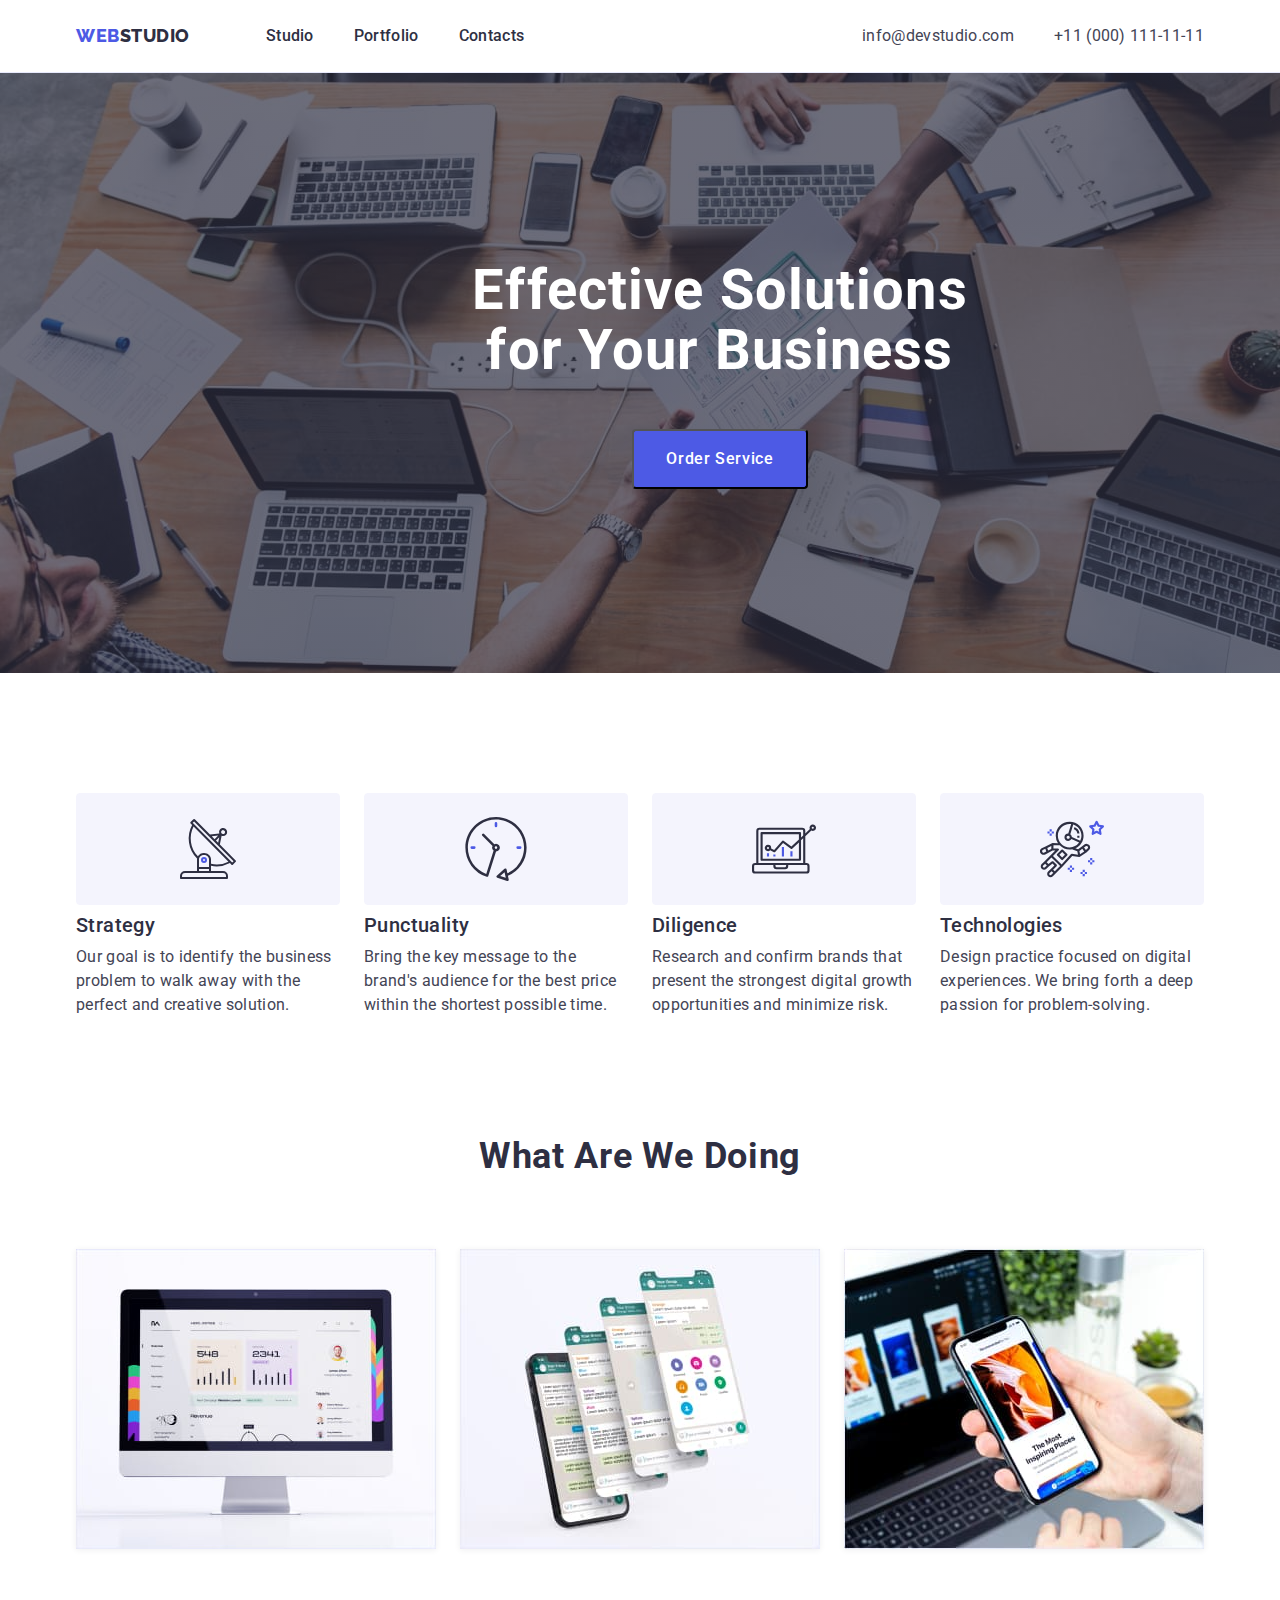
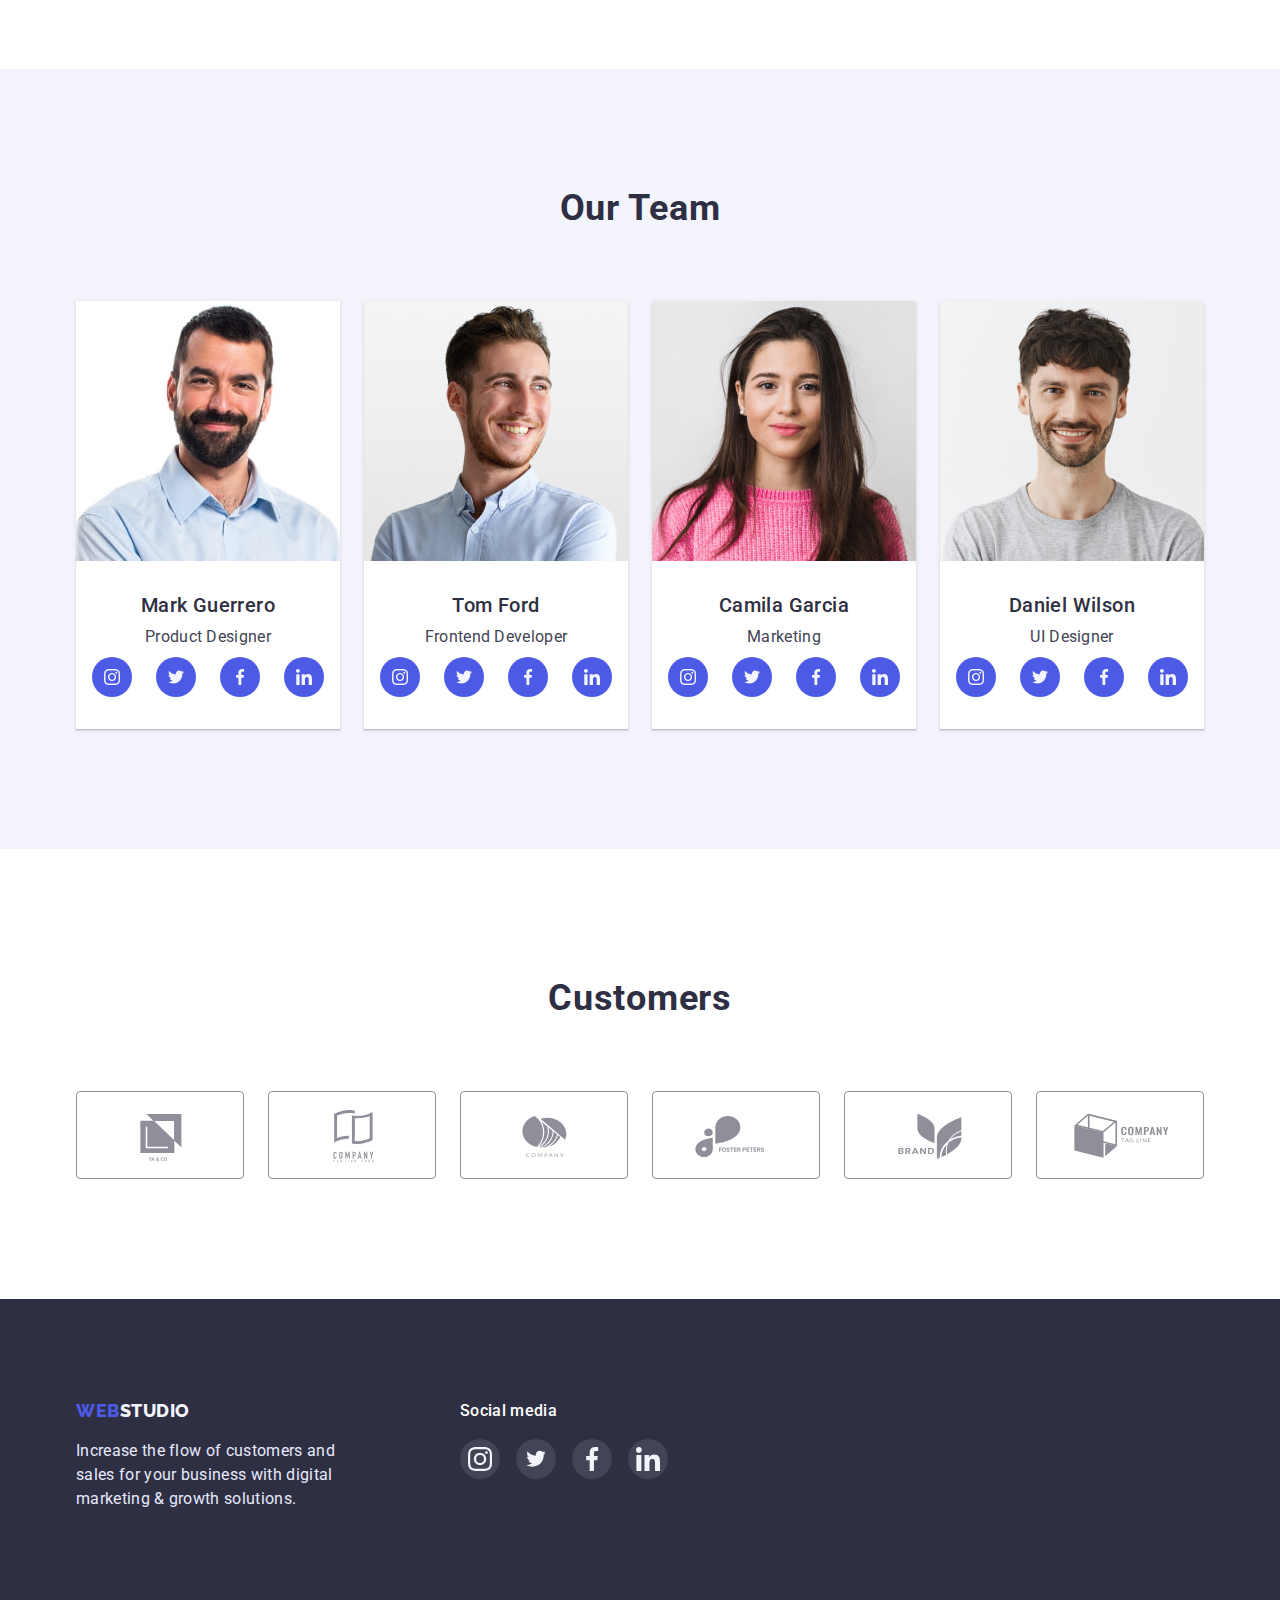
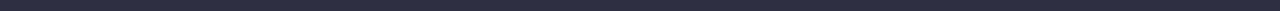
==== commit 95bcd00f: "Corrected after the mentor's remark" ====
--- a/index.html
+++ b/index.html
@@ -45,22 +45,22 @@
             <div class="container">
                 <ul class="attribute-icon-list list">
                     <li class="attribute-icon-iten">
-                            <svg class="attribute-icon" widht="60" height="64">
+                            <svg class="attribute-icon" width="60" height="64">
                                 <use href="./images/symbol-defs-svg.svg#icon-antenna-1"></use>
                             </svg>
                     </li>
                     <li class="attribute-icon-iten">
-                        <svg class="attribute-icon" widht="64" height="64">
+                        <svg class="attribute-icon" width="64" height="64">
                             <use href="./images/symbol-defs-svg.svg#icon-clock-1"></use>
                         </svg>
                     </li>
                     <li class="attribute-icon-iten">
-                        <svg class="attribute-icon" widht="64" height="64">
+                        <svg class="attribute-icon" width="64" height="64">
                             <use href="./images/symbol-defs-svg.svg#icon-diagram-1"></use>
                         </svg>
                     </li>
                     <li class="attribute-icon-iten">
-                        <svg class="attribute-icon" widht="64" height="64">
+                        <svg class="attribute-icon" width="64" height="64">
                             <use href="./images/symbol-defs-svg.svg#icon-astronaut-1"></use>
                         </svg>
                     </li>
--- a/css/styles.css
+++ b/css/styles.css
@@ -152,6 +152,7 @@
     background-color: #4D5AE5;
     cursor: pointer ;
     margin-top: 48px;
+    border-radius: 4px;
     
 }
 .hero-button:hover,
@@ -189,10 +190,10 @@
     border-radius: 4px;
 
   }
-  .attribute-icon-iten:hover,
+  /* .attribute-icon-iten:hover,
   .attribute-icon-iten:focus {
     border-color: #4D5AE5;
-  }
+  } */
   
   .attribute-icon {
     fill: #2e2f42;
@@ -324,16 +325,20 @@
   .filter-button:hover,
   .filter-button:focus {
     background-color: var(--accent-color);
+    border-color: var(--accent-color);
     color: #FFFFFF;
     box-shadow: 0px 3px 1px rgba(0, 0, 0, 0.1), 0px 2px 1px rgba(0, 0, 0, 0.08), 0px 2px 2px rgba(0, 0, 0, 0.12);
   }
   .filter-buttons-iten {
     margin-right: 24px;
   }
+  .projects-list-iten {
+    box-shadow: 0px 1px 6px rgba(46, 47, 66, 0.08);
+  }
 
   .projects-list-iten:hover,
   .projects-list-iten:focus {
-    box-shadow: 0px 1px 6px rgba(46, 47, 66, 0.08);
+    box-shadow: 0px 1px 6px rgba(46, 47, 66, 0.08), 0px 1px 1px rgba(46, 47, 66, 0.16), 0px 2px 1px rgba(46, 47, 66, 0.08);
   }
   .project-classification {
     background: #FFFFFF;
@@ -368,7 +373,7 @@
     padding-bottom: 120px;
   }
   .customers-item {
-    flex-basis: calc((100% - 5*24px)/6);
+    width: 168px;
     height: 88px;
     display: flex;
     align-items: center;
@@ -384,8 +389,8 @@
 
 
   .customers-link {
-    width: 104px;
-    height: 56px;
+    width: 100%;
+    height: 100%;
     fill: #8E8F99;
     display: flex;
     align-items: center;
